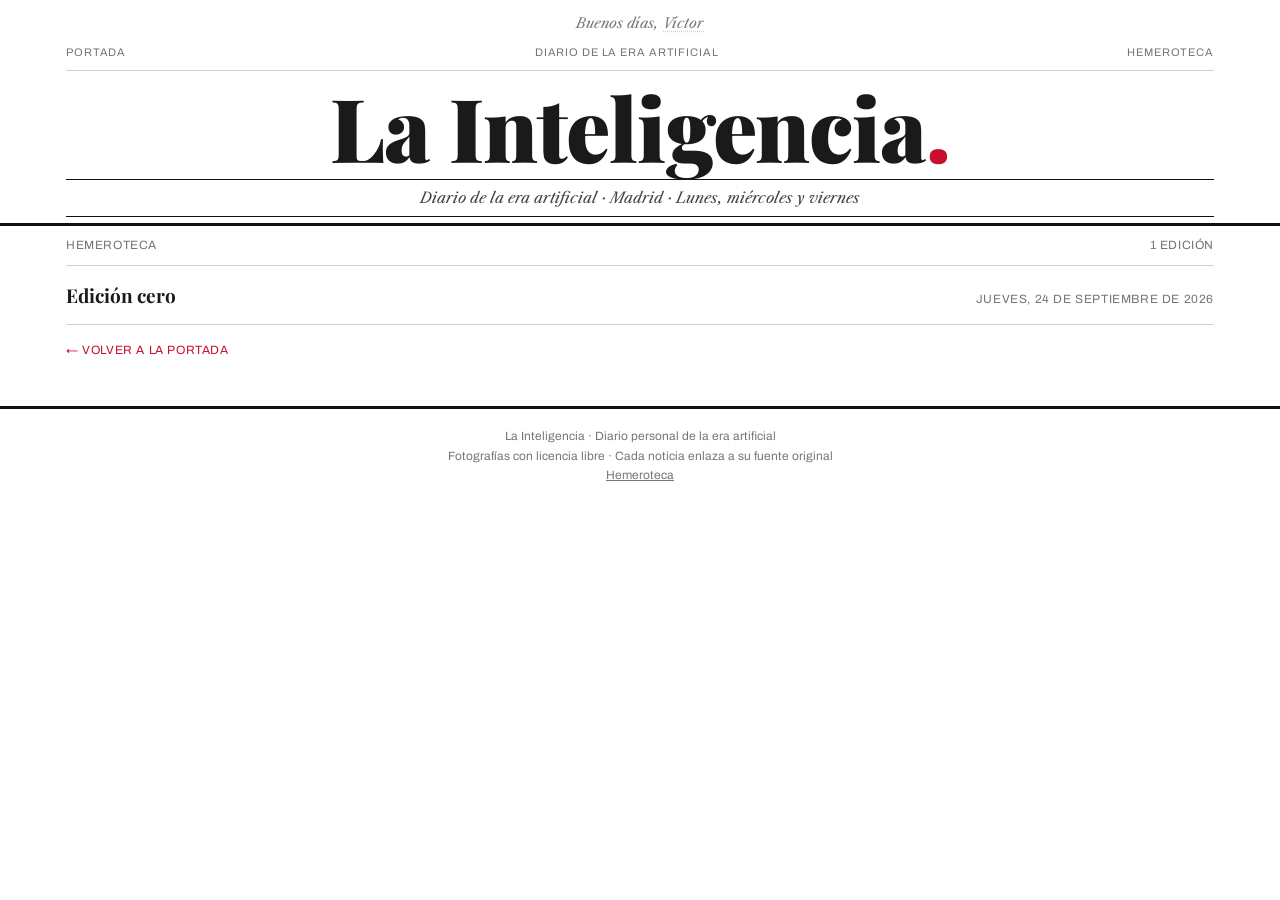
==== hemeroteca.html @ fc142fce "Edición cero de La Inteligencia: web PWA, fototeca y primera edición Co-Authored-By: Claude Opus 4.8" ====
<!DOCTYPE html>
<html lang="es">
<head>
  <meta charset="UTF-8">
  <meta name="viewport" content="width=device-width, initial-scale=1, viewport-fit=cover">
  <meta name="robots" content="noindex, nofollow">
  <title>Hemeroteca · La Inteligencia</title>
  <meta name="theme-color" content="#111111">
  <link rel="manifest" href="manifest.webmanifest">
  <link rel="apple-touch-icon" href="assets/iconos/icono-180.png">
  <link rel="preconnect" href="https://fonts.googleapis.com">
  <link rel="preconnect" href="https://fonts.gstatic.com" crossorigin>
  <link href="https://fonts.googleapis.com/css2?family=Playfair+Display:ital,wght@0,400;0,700;0,900;1,400;1,700&family=Libre+Caslon+Text:ital,wght@0,400;0,700;1,400&family=Archivo:wght@500;600;700&display=swap" rel="stylesheet">
  <link rel="stylesheet" href="assets/css/estilo.css?v=3">
</head>
<body>
  <!-- data-vista="hemeroteca": app.js muestra el archivo de ediciones.
       Si la dirección lleva ?f=2026-09-24, muestra esa edición concreta. -->
  <div id="app" data-vista="hemeroteca">
    <p class="cargando">Cargando la hemeroteca…</p>
  </div>
  <script src="assets/js/app.js?v=3"></script>
</body>
</html>
---- assets/css/estilo.css ----
/* ============================================================
   LA INTELIGENCIA — Hoja de estilo (el "aspecto" del periódico)
   Estética: diario serio (El País). Serifa, columnas, filetes,
   blanco y negro + rojo de acento. Esquinas rectas. Sin emojis,
   sin degradados, sin sombras "de app".
   ============================================================ */

/* --- Variables: los colores y medidas en un solo sitio --- */
:root {
  --negro: #111111;
  --tinta: #1a1a1a;        /* texto principal */
  --gris-texto: #444444;   /* texto secundario */
  --gris-suave: #767676;   /* créditos, fechas */
  --rojo: #c8102e;         /* único color de acento */
  --papel: #ffffff;        /* fondo */
  --papel-2: #f4f2ee;      /* fondo de columnas fijas (tono papel) */
  --filete: #111111;       /* líneas de separación fuertes */
  --filete-suave: #d6d2ca; /* líneas finas */
  --ancho-max: 1180px;

  --serif-titular: "Playfair Display", Georgia, "Times New Roman", serif;
  --serif-cuerpo: "Libre Caslon Text", Georgia, "Times New Roman", serif;
  --sans-etiqueta: "Archivo", Arial, sans-serif;
}

/* La web siempre en claro: un periódico es papel blanco.
   (No hacemos modo oscuro para no traicionar la estética.) */

* { box-sizing: border-box; }

html { -webkit-text-size-adjust: 100%; }

body {
  margin: 0;
  background: var(--papel);
  color: var(--tinta);
  font-family: var(--serif-cuerpo);
  font-size: 18px;
  line-height: 1.6;
  /* respeta el "notch" del iPhone */
  padding: 0 env(safe-area-inset-right) env(safe-area-inset-bottom) env(safe-area-inset-left);
}

.cargando {
  max-width: var(--ancho-max);
  margin: 40px auto;
  padding: 0 16px;
  color: var(--gris-suave);
  font-style: italic;
}

/* Contenedor central con margen lateral (16px en móvil) */
.contenedor {
  max-width: var(--ancho-max);
  margin: 0 auto;
  padding: 0 16px;
}

/* ============================================================
   CABECERA (masthead)
   ============================================================ */
.cabecera {
  border-bottom: 3px solid var(--filete);
  margin-bottom: 0;
}

/* Saludo personal (discreto, sobre la cabecera) */
.saludo {
  font-family: var(--serif-cuerpo);
  font-style: italic;
  font-size: 14px;
  color: var(--gris-suave);
  text-align: center;
  padding: 12px 0 2px;
  cursor: pointer;
  user-select: none;
}
.saludo .cambia {
  text-decoration: underline dotted var(--filete-suave);
  text-underline-offset: 3px;
}

/* Aparición suave al deslizar (mejora progresiva) */
.reveal { opacity: 0; transform: translateY(14px); transition: opacity .6s ease, transform .6s ease; }
.reveal.visible { opacity: 1; transform: none; }
@media (prefers-reduced-motion: reduce) {
  .reveal { opacity: 1 !important; transform: none !important; transition: none; }
}
.cabecera-top {
  display: flex;
  justify-content: space-between;
  align-items: center;
  font-family: var(--sans-etiqueta);
  font-size: 11px;
  letter-spacing: 0.08em;
  text-transform: uppercase;
  color: var(--gris-suave);
  padding: 8px 0;
  border-bottom: 1px solid var(--filete-suave);
}
.cabecera-top a { color: var(--gris-suave); text-decoration: none; }
.cabecera-top a:hover { color: var(--rojo); }

.masthead {
  text-align: center;
  padding: 14px 0 6px;
}
.masthead h1 {
  font-family: var(--serif-titular);
  font-weight: 900;
  font-size: clamp(38px, 12vw, 88px);
  line-height: 0.95;
  margin: 0;
  letter-spacing: -0.01em;
}
.masthead h1 .punto { color: var(--rojo); }

/* Subtítulo entre dos filetes finos */
.masthead .lema {
  font-family: var(--serif-cuerpo);
  font-style: italic;
  font-size: clamp(12px, 3.4vw, 15px);
  color: var(--gris-texto);
  border-top: 1px solid var(--filete);
  border-bottom: 1px solid var(--filete);
  margin: 10px 0 0;
  padding: 6px 0;
}

/* Aviso de edición de prueba */
.aviso-prueba {
  background: var(--negro);
  color: #fff;
  font-family: var(--sans-etiqueta);
  font-size: 11px;
  letter-spacing: 0.08em;
  text-transform: uppercase;
  text-align: center;
  padding: 6px 12px;
}

/* ============================================================
   ETIQUETAS DE SECCIÓN (kicker)
   ============================================================ */
.etiqueta {
  font-family: var(--sans-etiqueta);
  font-weight: 700;
  font-size: 12px;
  letter-spacing: 0.06em;
  text-transform: uppercase;
  color: var(--rojo);
  margin: 0 0 6px;
  display: inline-block;
}

/* ============================================================
   PORTADA — retícula de noticias
   ============================================================ */
.tira-fecha {
  font-family: var(--sans-etiqueta);
  font-size: 12px;
  letter-spacing: 0.05em;
  text-transform: uppercase;
  color: var(--gris-suave);
  padding: 10px 0;
  border-bottom: 1px solid var(--filete-suave);
  display: flex;
  justify-content: space-between;
}

.rejilla {
  display: grid;
  grid-template-columns: 1fr;   /* móvil: una columna */
  gap: 0;
}

/* Cada noticia */
.noticia {
  padding: 22px 0;
  border-bottom: 1px solid var(--filete-suave);
}
.noticia:last-child { border-bottom: none; }

.noticia h2 {
  font-family: var(--serif-titular);
  font-weight: 700;
  line-height: 1.12;
  margin: 2px 0 8px;
  font-size: 26px;
  letter-spacing: -0.01em;
}
.noticia h2 a { color: var(--tinta); text-decoration: none; }
.noticia h2 a:hover { color: var(--rojo); }

.noticia .entradilla {
  color: var(--gris-texto);
  margin: 0 0 12px;
}

.noticia figure { margin: 0 0 12px; }
.noticia img {
  width: 100%;
  height: auto;
  display: block;
  border: 1px solid var(--filete-suave);
}
.noticia figcaption {
  font-family: var(--sans-etiqueta);
  font-size: 11px;
  color: var(--gris-suave);
  padding-top: 4px;
  line-height: 1.35;
}

/* Apartados dentro de la noticia */
.bloque-reaccion, .bloque-porque {
  margin: 12px 0 0;
  padding-left: 12px;
  border-left: 3px solid var(--filete-suave);
}
.bloque-porque { border-left-color: var(--rojo); }
.bloque-reaccion h3, .bloque-porque h3 {
  font-family: var(--sans-etiqueta);
  font-size: 12px;
  letter-spacing: 0.06em;
  text-transform: uppercase;
  color: var(--gris-suave);
  margin: 0 0 4px;
}
.bloque-porque h3 { color: var(--rojo); }
.bloque-reaccion p, .bloque-porque p { margin: 0; }

.fuente {
  font-family: var(--sans-etiqueta);
  font-size: 12px;
  color: var(--gris-suave);
  margin-top: 12px;
}
.fuente a { color: var(--gris-texto); }
.fuente a:hover { color: var(--rojo); }

/* ============================================================
   COLUMNAS FIJAS (Posturas, Datos curiosos, Glosario, Fin de semana)
   ============================================================ */
.seccion-fija {
  background: var(--papel-2);
  border-top: 3px solid var(--filete);
  margin-top: 26px;
  padding: 18px 16px;
}
.seccion-fija > h2 {
  font-family: var(--serif-titular);
  font-weight: 900;
  font-size: 22px;
  margin: 0 0 12px;
  border-bottom: 1px solid var(--filete-suave);
  padding-bottom: 6px;
}

.postura {
  padding: 10px 0;
  border-bottom: 1px solid var(--filete-suave);
}
.postura:last-child { border-bottom: none; }
.postura .quien {
  font-weight: 700;
  font-family: var(--serif-cuerpo);
}
.postura .sin-confirmar {
  font-family: var(--sans-etiqueta);
  font-size: 10px;
  letter-spacing: 0.06em;
  text-transform: uppercase;
  color: #fff;
  background: var(--gris-suave);
  padding: 1px 6px;
  margin-left: 6px;
  vertical-align: middle;
}
.postura .meta {
  font-family: var(--sans-etiqueta);
  font-size: 12px;
  color: var(--gris-suave);
  margin-top: 2px;
}

.mercados-intro {
  font-style: italic;
  color: var(--gris-texto);
  margin: 0 0 10px;
}
.dato-curioso { font-size: 17px; }
.glosario .termino {
  font-weight: 700;
  color: var(--rojo);
  font-family: var(--serif-cuerpo);
}

/* ============================================================
   HEMEROTECA
   ============================================================ */
.hemeroteca-lista { list-style: none; margin: 0; padding: 0; }
.hemeroteca-lista li {
  border-bottom: 1px solid var(--filete-suave);
  padding: 14px 0;
}
.hemeroteca-lista a {
  text-decoration: none;
  color: var(--tinta);
  display: flex;
  justify-content: space-between;
  align-items: baseline;
  gap: 12px;
}
.hemeroteca-lista a:hover .h-titulo { color: var(--rojo); }
.h-fecha {
  font-family: var(--sans-etiqueta);
  font-size: 12px;
  letter-spacing: 0.05em;
  text-transform: uppercase;
  color: var(--gris-suave);
  white-space: nowrap;
}
.h-titulo {
  font-family: var(--serif-titular);
  font-weight: 700;
  font-size: 19px;
}

/* ============================================================
   PIE
   ============================================================ */
.pie {
  border-top: 3px solid var(--filete);
  margin-top: 30px;
  padding: 18px 0 40px;
  font-family: var(--sans-etiqueta);
  font-size: 12px;
  color: var(--gris-suave);
  text-align: center;
  line-height: 1.6;
}
.pie a { color: var(--gris-suave); }
.pie a:hover { color: var(--rojo); }

.volver {
  font-family: var(--sans-etiqueta);
  font-size: 12px;
  letter-spacing: 0.05em;
  text-transform: uppercase;
  color: var(--rojo);
  text-decoration: none;
  display: inline-block;
  margin: 16px 0;
}

/* ============================================================
   ESCRITORIO / TABLET — más columnas
   ============================================================ */
@media (min-width: 720px) {
  body { font-size: 19px; }

  /* Noticia destacada (la primera) a lo ancho con foto grande */
  .rejilla {
    grid-template-columns: 1fr 1fr;
    column-gap: 28px;
  }
  .noticia { padding: 26px 0; }
  .noticia.destacada {
    grid-column: 1 / -1;
    border-bottom: 3px solid var(--filete);
    padding-bottom: 26px;
  }
  .noticia.destacada h2 { font-size: 40px; }

  /* Las columnas fijas en rejilla de dos */
  .fijas-grid {
    display: grid;
    grid-template-columns: 1fr 1fr;
    gap: 0 28px;
  }
}

@media (min-width: 1000px) {
  .rejilla { grid-template-columns: 1fr 1fr 1fr; column-gap: 32px; }
  .noticia.destacada { grid-column: 1 / -1; }
  .noticia.destacada .destacada-cols {
    display: grid;
    grid-template-columns: 1.4fr 1fr;
    gap: 32px;
    align-items: start;
  }
}
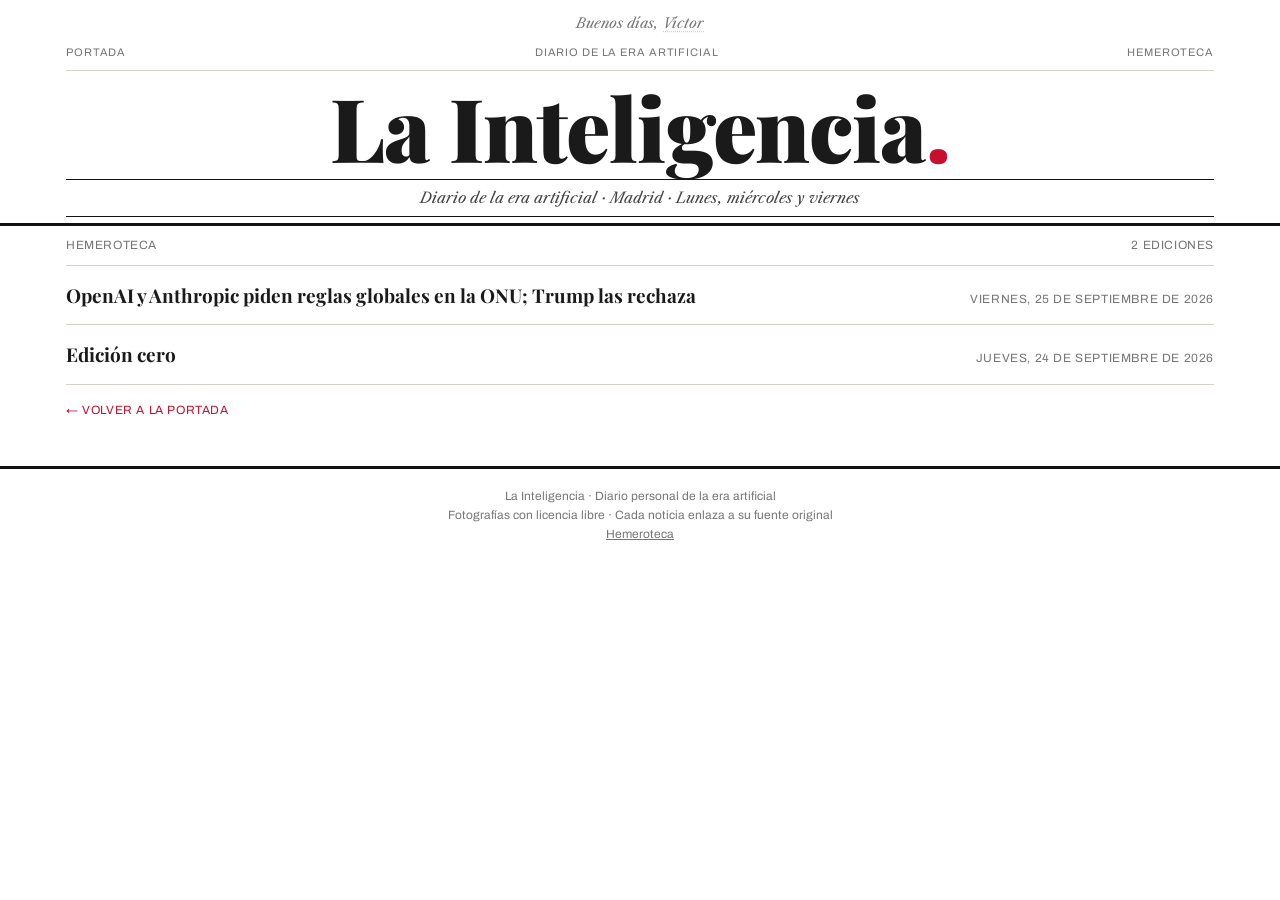
==== commit 67a7a8fe: "Mejora el refresco de la app: siempre muestra la última edición al reabrir - app.js: recarga la port" ====
--- a/hemeroteca.html
+++ b/hemeroteca.html
@@ -11,7 +11,7 @@
   <link rel="preconnect" href="https://fonts.googleapis.com">
   <link rel="preconnect" href="https://fonts.gstatic.com" crossorigin>
   <link href="https://fonts.googleapis.com/css2?family=Playfair+Display:ital,wght@0,400;0,700;0,900;1,400;1,700&family=Libre+Caslon+Text:ital,wght@0,400;0,700;1,400&family=Archivo:wght@500;600;700&display=swap" rel="stylesheet">
-  <link rel="stylesheet" href="assets/css/estilo.css?v=3">
+  <link rel="stylesheet" href="assets/css/estilo.css?v=4">
 </head>
 <body>
   <!-- data-vista="hemeroteca": app.js muestra el archivo de ediciones.
@@ -19,6 +19,6 @@
   <div id="app" data-vista="hemeroteca">
     <p class="cargando">Cargando la hemeroteca…</p>
   </div>
-  <script src="assets/js/app.js?v=3"></script>
+  <script src="assets/js/app.js?v=4"></script>
 </body>
 </html>
